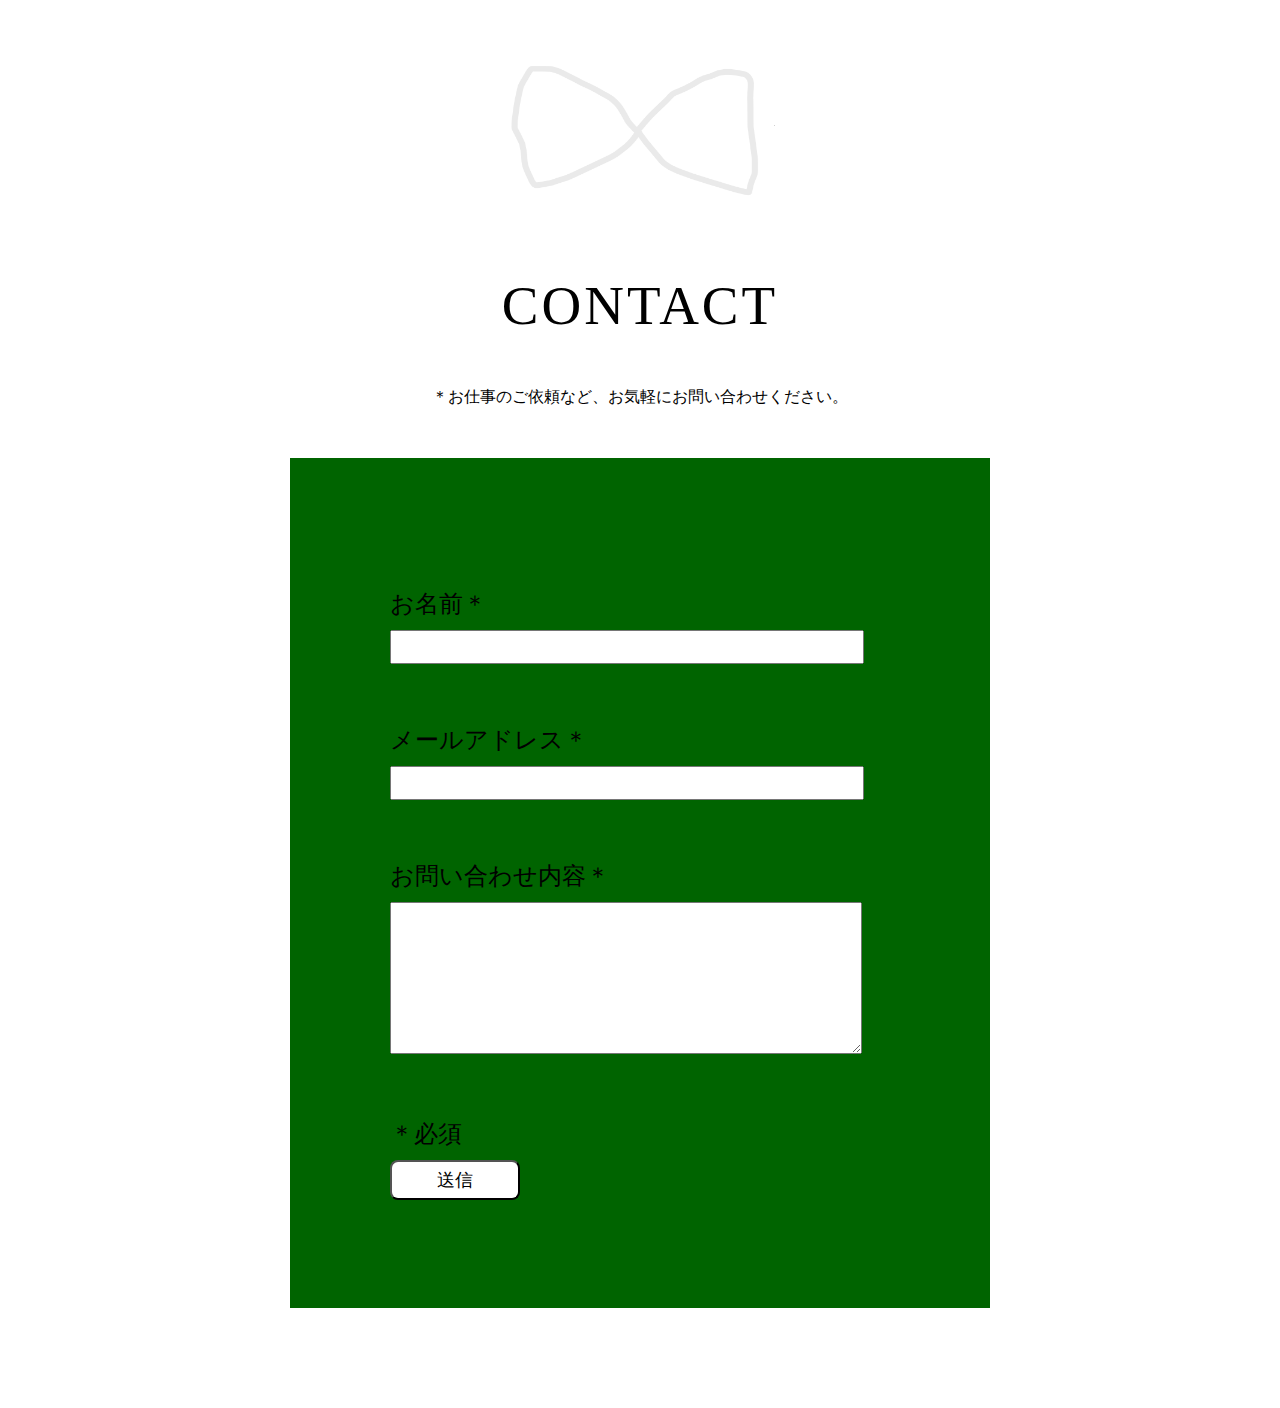
==== portfolio-24/index3.html @ 9d783cc8 "f" ====
<!DOCTYPE html>
<html lang="ja">

<head>
  <meta charset="utf-8">
  <title>CONTACT</title>
  <link rel="stylesheet" typs="text/css" href="style.css">
  <meta name="viewport" content="width=device-width, initial-scale=1.0">

</head>

<body>
<!-- /* <contact> */ -->
 <div id="contact">
  <div class="ribbon-icon">
   <img src="ribbon_05.gif">
   <h3 class="section-title">CONTACT</h3>
   <dt>＊お仕事のご依頼など、お気軽にお問い合わせください。</dt>
  </div>

  
  <div class="contact-form">
    <p>お名前＊</p>
    <input>
    <p>メールアドレス＊</p>
    <input>
    <p>お問い合わせ内容＊</p>
    <textarea class="details" name="detals"></textarea>
        
    <p>＊必須</p>
   <input class="contact-submit" type="submit" value="送信">
  </div>
 
 </div>


</body>

</html>
---- portfolio-24/style.css ----
*{
  margin: 0;
  padding: 0;
  font-family: YuMincho;
  font-weight: 200;
}

.clearfix::after{
  content: "";
  display: block;
  clear: both;
}

@media(max-width: 500px){

}
/*<!--  <naomikosaka> -->*/

.top-wrapper {
  color: white;
  text-align: center;
  font-size: 20px;
  letter-spacing: 5px;
}

.container {
  width: 550px;
  height: 200px;
  padding: 100px;
  margin: 80px auto 200px;
  background-color: black
}
.container {
  transition:all 0.2s;
}
.container:hover {
  background-color: darkgreen;
}

.top-wrapper-icon {
  line-height: 100px;
}

.top-wrapper-icon img {
  height: 75px;
  width: 120px;
  padding: 0;
  margin-top: 20px;
}


/*<!-- <hello> -->*/
.hello-box {
  width: 370px;
  height: 340px;
/*  padding: 100px;*/
  margin: 0 auto; 
  background-color: black;
  transition: all .2s ease;
  -webkit-transition: all .2s ease;
}

.hello {
  color: white;
  text-align: center;
  font-size: 30px;
  letter-spacing: 3px;
  height: 80px;
  width: 130px;
  padding:120px;
  z-index: 10000;
}

.hello-box:hover{
  border-radius: 50%;
  transform: rotate(90deg);
  -webkit-transform: rotate(90deg);
}

.hello:hover{
  transform: rotate(-90deg);
  -webkit-transform: rotate(-90deg);
}

/*<!-- <works> -->*/

.ttl {
  font-size: 30px;
  text-align: center;
  margin-top: 200px;
  letter-spacing: 5px;
}

.list {
  width: 900px;
  height: 600px;
  margin: 0 auto;
  margin-top: 20px;
/*  background-color: red; */
}

li {
  list-style: none;
  float: left;
  width: 33.3%;
  text-align: center;
  margin-bottom: 10px;
}

img {
  width: 270px;
  height: 170px;
  padding: 50px;
  filter: url("data:image/svg+xml;utf8,<svg xmlns=\'http://www.w3.org/2000/svg\'><filter id=\'grayscale\'><feColorMatrix type=\'matrix\' values=\'0.3333 0.3333 0.3333 0 0 0.3333 0.3333 0.3333 0 0 0.3333 0.3333 0.3333 0 0 0 0 0 1 0\'/></filter></svg>#grayscale");
  filter: gray;
  -webkit-filter: grayscale(100%);

}

img:hover {
 filter: none;
 -webkit-filter: grayscale(0%);
}

p {
  font-size: 24px;
  margin-top: 30px; 
}

/*<!-- <contact> -->*/

.contact {
  width: 600px;
  height: 65px;
  padding: 50px;
  margin: 100px auto;
  background-color: black;
  text-align: center;
}

 a {
  font-size: 30px;
  color: white;
  letter-spacing: 5px;
  text-decoration: none;
}

.contact {
  transition:all 0.8s;
}
.contact:hover {
  background-color: white;
  border: 1px solid black;  
}
.contact:hover a {
  color: black;
  letter-spacing: 10px;
}


/*index3.html*/

.ribbon-icon {
 text-align: center
}

.section-title {
  margin: 0 auto 50px;
  text-align: center;
}

h3 {
  font-size: 55px;
  letter-spacing: 3px;
  font-weight: 300;
}

 dt {
 text-align: center;
 margin-bottom: 50px;
}

.contact-form {
  width: 500px;
  height: 650px;
  padding: 100px;
  margin: 0 auto 100px;
  background-color: darkgreen;
}

input, textarea {
 width: 470px;
 height: 30px;
 margin-top: 10px;
 margin-bottom: 30px;
 font-size: 18px;  
}
.details {
 height: 150px;
}
.contact-submit {
  height: 40px;
  width: 130px;
  background-color:white;
  color: black;
  border-radius: 8px;
}
.contact-submit:hover {
  background-color: #AAAAAA;
  color: white;  
}
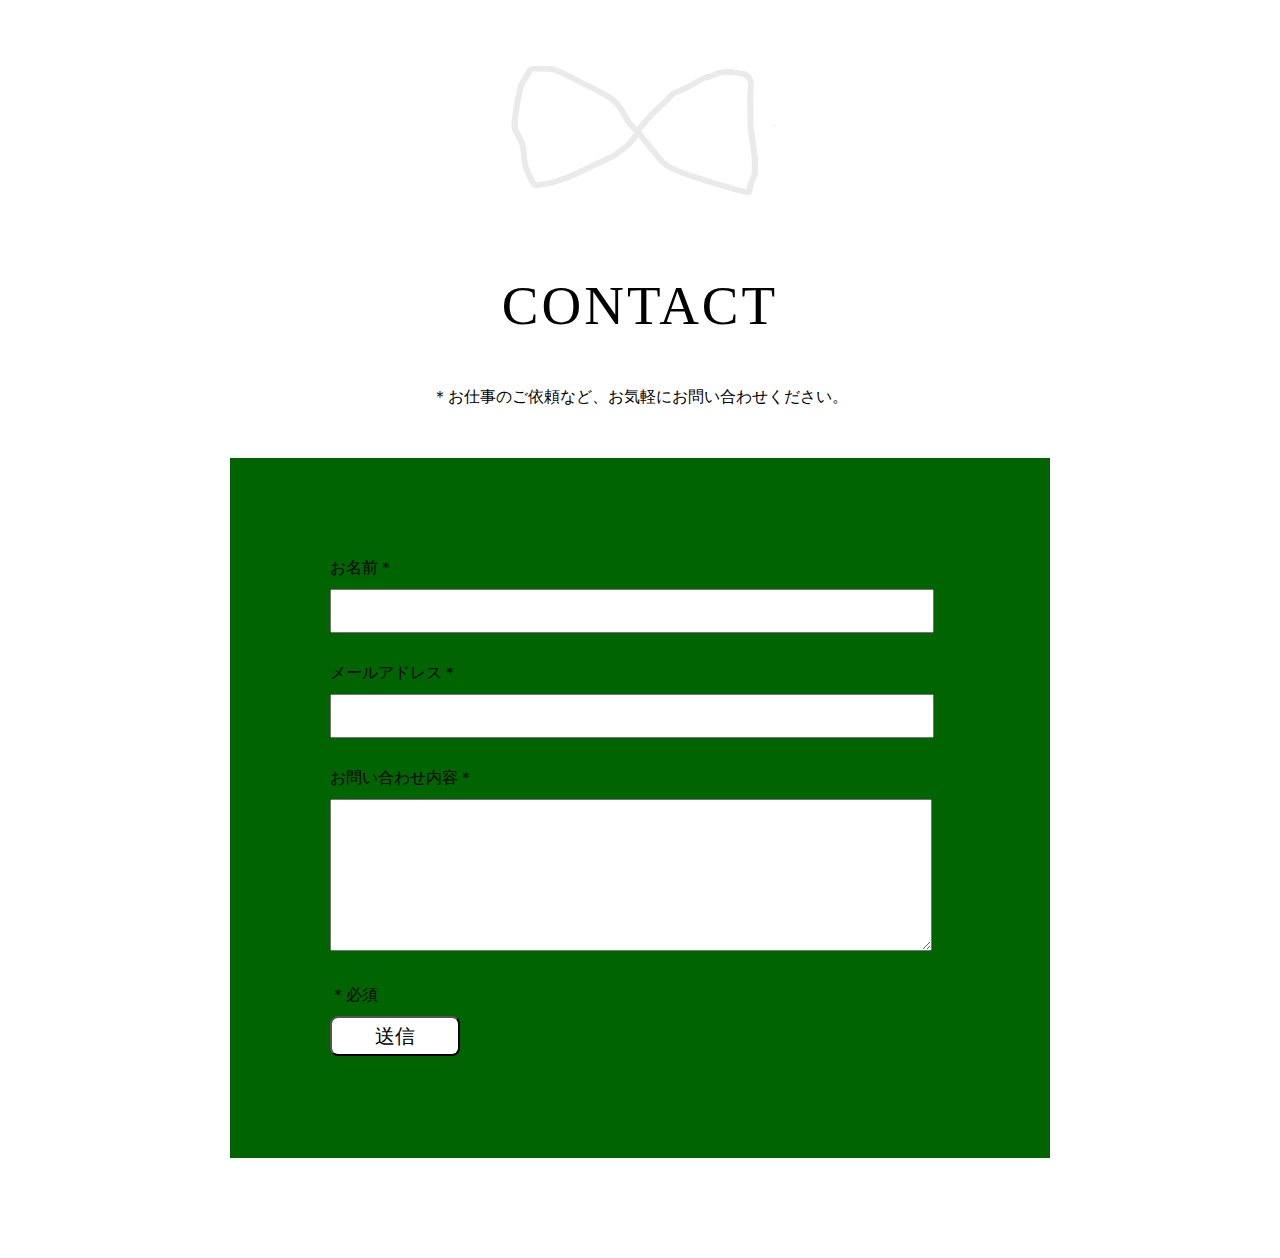
==== commit 6266ba43: "ok" ====
--- a/portfolio-24/index3.html
+++ b/portfolio-24/index3.html
@@ -3,7 +3,8 @@
 
 <head>
   <meta charset="utf-8">
-  <title>CONTACT</title>
+  <title>NAOMI KOSAKA</title>
+  <link rel="shortcut icon" href="ribbon_031.gif">
   <link rel="stylesheet" typs="text/css" href="style.css">
   <meta name="viewport" content="width=device-width, initial-scale=1.0">
 
@@ -20,6 +21,7 @@
 
   
   <div class="contact-form">
+   <div class="name">
     <p>お名前＊</p>
     <input>
     <p>メールアドレス＊</p>
@@ -28,7 +30,8 @@
     <textarea class="details" name="detals"></textarea>
         
     <p>＊必須</p>
-   <input class="contact-submit" type="submit" value="送信">
+    <input class="contact-submit" type="submit" value="送信">
+   </div>
   </div>
  
  </div>
--- a/portfolio-24/style.css
+++ b/portfolio-24/style.css
@@ -2,7 +2,7 @@
   margin: 0;
   padding: 0;
   font-family: YuMincho;
-  font-weight: 200;
+  font-weight: 100;
 }
 
 .clearfix::after{
@@ -11,9 +11,6 @@
   clear: both;
 }
 
-@media(max-width: 500px){
-
-}
 /*<!--  <naomikosaka> -->*/
 
 .top-wrapper {
@@ -48,12 +45,15 @@
   margin-top: 20px;
 }
 
+h1 {
+  font-size: 40px;
+}
+
 
 /*<!-- <hello> -->*/
 .hello-box {
   width: 370px;
   height: 340px;
-/*  padding: 100px;*/
   margin: 0 auto; 
   background-color: black;
   transition: all .2s ease;
@@ -61,13 +61,13 @@
 }
 
 .hello {
-  color: white;
-  text-align: center;
+  height: 340px;
+  width: 370px;
+  color: white;
+  text-align: center;
+  line-height: 340px;
   font-size: 30px;
   letter-spacing: 3px;
-  height: 80px;
-  width: 130px;
-  padding:120px;
   z-index: 10000;
 }
 
@@ -81,6 +81,18 @@
   transform: rotate(-90deg);
   -webkit-transform: rotate(-90deg);
 }
+
+
+.hello-link{
+  font-size: 30px;
+  color: white;
+  letter-spacing: 5px;
+  text-decoration: none;
+  display: block;
+  height: 340px;
+  width: 370px;
+}
+
 
 /*<!-- <works> -->*/
 
@@ -96,7 +108,6 @@
   height: 600px;
   margin: 0 auto;
   margin-top: 20px;
-/*  background-color: red; */
 }
 
 li {
@@ -105,6 +116,7 @@
   width: 33.3%;
   text-align: center;
   margin-bottom: 10px;
+  position: relative;
 }
 
 img {
@@ -122,46 +134,53 @@
  -webkit-filter: grayscale(0%);
 }
 
-p {
-  font-size: 24px;
-  margin-top: 30px; 
-}
+.list-ttl p {
+  position: absolute;/*絶対配置*/
+  color: white;
+  top: 45%;
+  left: 47%;
+  font-size: 25px;
+  letter-spacing: 3px;
+  }
+
 
 /*<!-- <contact> -->*/
 
 .contact {
-  width: 600px;
-  height: 65px;
-  padding: 50px;
+  width: 700px;
+  height: 165px;
   margin: 100px auto;
   background-color: black;
   text-align: center;
-}
-
- a {
-  font-size: 30px;
-  color: white;
-  letter-spacing: 5px;
-  text-decoration: none;
-}
-
-.contact {
+  line-height: 165px;
   transition:all 0.8s;
 }
+
 .contact:hover {
   background-color: white;
   border: 1px solid black;  
 }
-.contact:hover a {
+
+.contact:hover a{
   color: black;
   letter-spacing: 10px;
 }
 
+.contact-link{
+  font-size: 30px;
+  color: white;
+  letter-spacing: 5px;
+  text-decoration: none;
+  display: block;
+  height: 165px;
+  width: 700px; 
+}
+
 
 /*index3.html*/
 
 .ribbon-icon {
- text-align: center
+ text-align: center;
 }
 
 .section-title {
@@ -181,23 +200,31 @@
 }
 
 .contact-form {
-  width: 500px;
-  height: 650px;
+  width: 700px;
+  height: 500px;
   padding: 100px;
+  padding-right: 20px;
   margin: 0 auto 100px;
   background-color: darkgreen;
 }
 
+.name {
+  width: 690px;
+  height: 490px;
+}
+
 input, textarea {
- width: 470px;
- height: 30px;
+ width: 600px;
+ height: 40px;
  margin-top: 10px;
  margin-bottom: 30px;
- font-size: 18px;  
-}
+ font-size: 20px;
+}
+
 .details {
  height: 150px;
 }
+
 .contact-submit {
   height: 40px;
   width: 130px;
@@ -210,5 +237,122 @@
   color: white;  
 }
 
-
-
+/*index5.html*/
+
+.ribbon-icon {
+ text-align: center;
+}
+
+.section-title {
+  margin: 0 auto 50px;
+  text-align: center;
+}
+
+h2 {
+  font-size: 55px;
+  letter-spacing: 3px;
+  font-weight: 300;
+}
+
+#photo{
+  height: 500px;
+  width: 1000px;
+  margin: 80px auto;
+}
+
+.text_area {
+  width: 517px;
+  height: 100px;
+  padding: 30px 100px;
+  margin:  100px auto; 
+}
+
+.tweet_area {
+  width: 517px;
+  height: 100px;
+  padding: 0px 100px;
+  margin:  100px auto;
+}
+
+
+/* =====================
+   Media Queries
+  ===================== */
+
+
+@media(max-width: 767px){
+
+ .container{
+    width: 100%;
+  } 
+ 
+ .sp-none{
+    display: none;
+  }
+
+ /*<!--<naomikosaka>-->*/
+
+.container{
+  width: 50%;
+}
+.top-wrapper-icon {
+  line-height: 70px;
+}
+
+/*<!-- <works> -->*/
+.ttl{
+  margin: 40% 0 10%;
+}
+
+.lose { 
+  display: none;
+}
+
+li {
+ width: 300px;
+ float: none;
+ margin-top: -4%;
+ } 
+
+/*<!--<contact>-->*/
+.contact {
+ width: 300px;
+/* float: none;*/
+ margin-top: 70%;
+}
+
+.contact-link {
+ display: inline;
+}
+
+
+/*<!--<index3.html.media>-->*/
+
+dt {
+  font-size: 13px;
+}
+
+.contact-form {
+ width: 220px;
+ float: none;
+}
+
+.name {
+  width: 250%;
+  margin: 0 -70px;
+}
+
+input, textarea {
+ width: 50%;
+ font-size: 17px;
+}
+
+
+}
+
+
+
+
+
+
+
